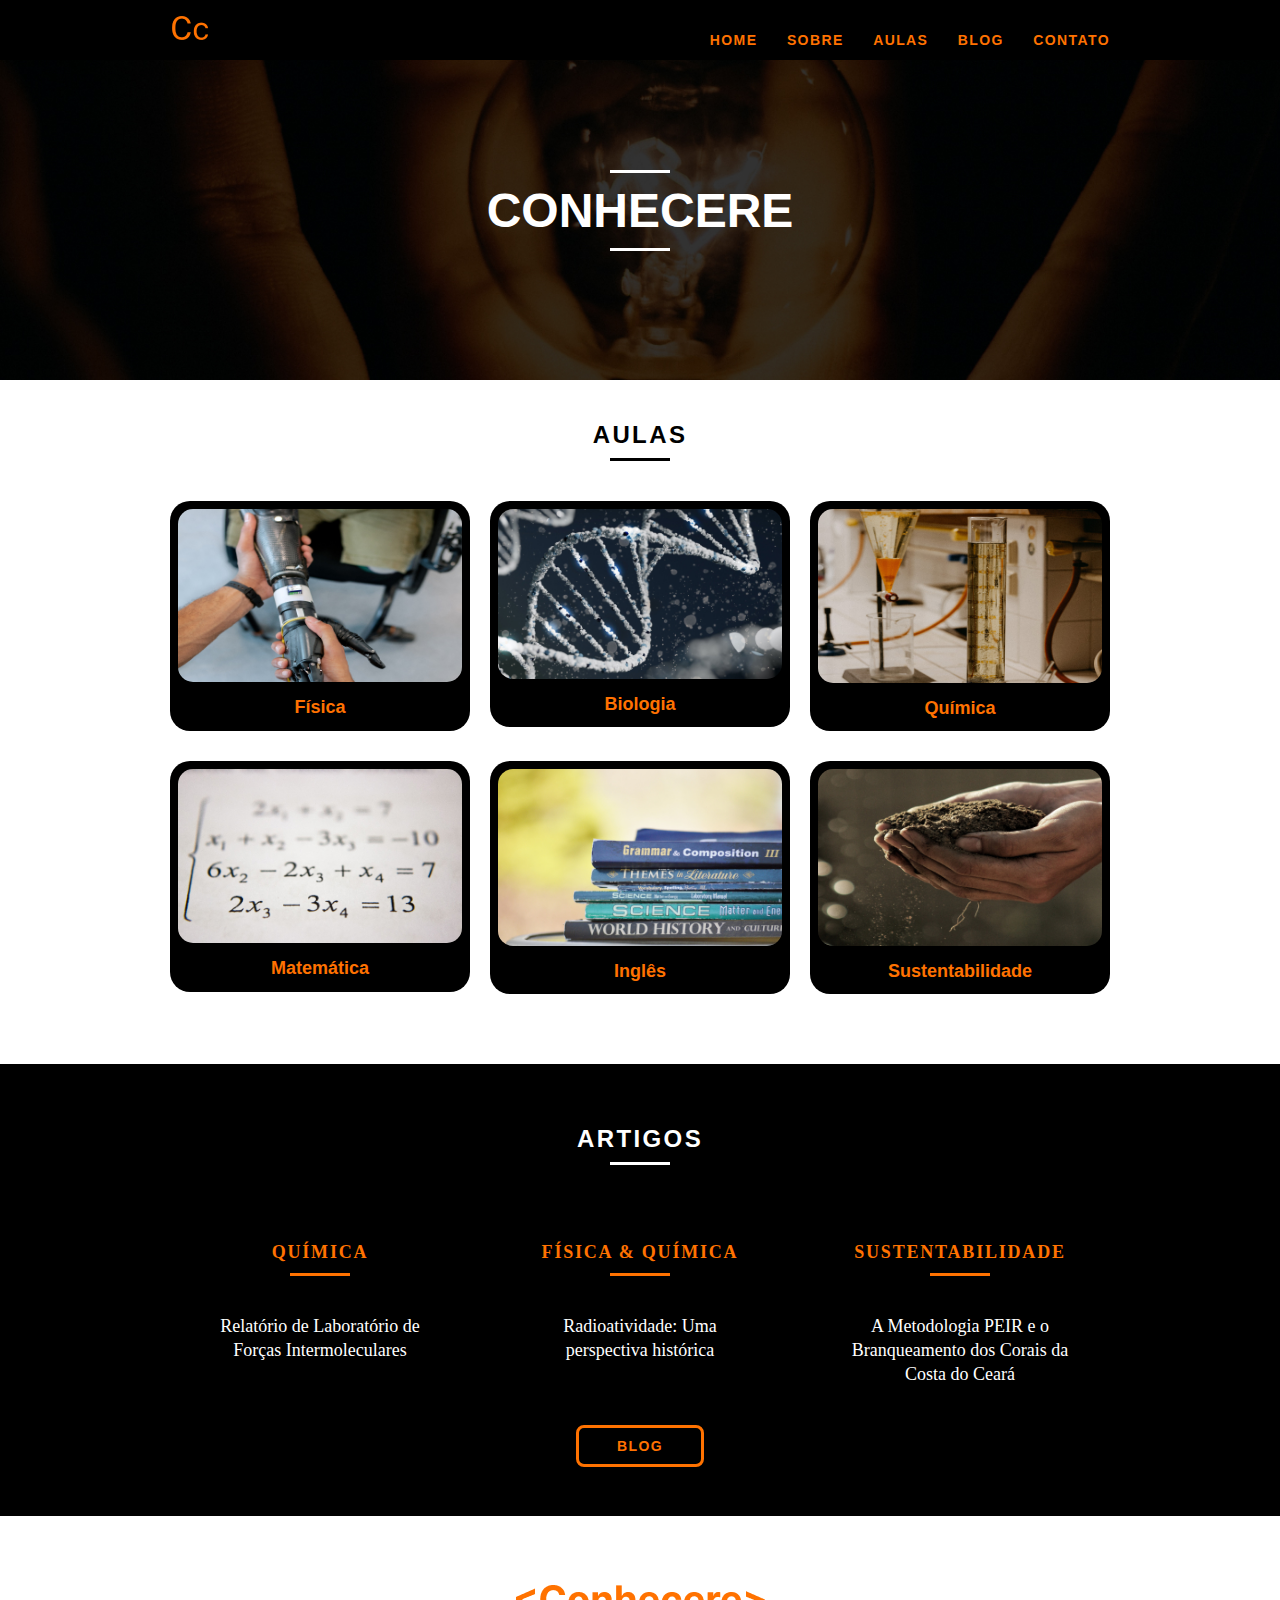
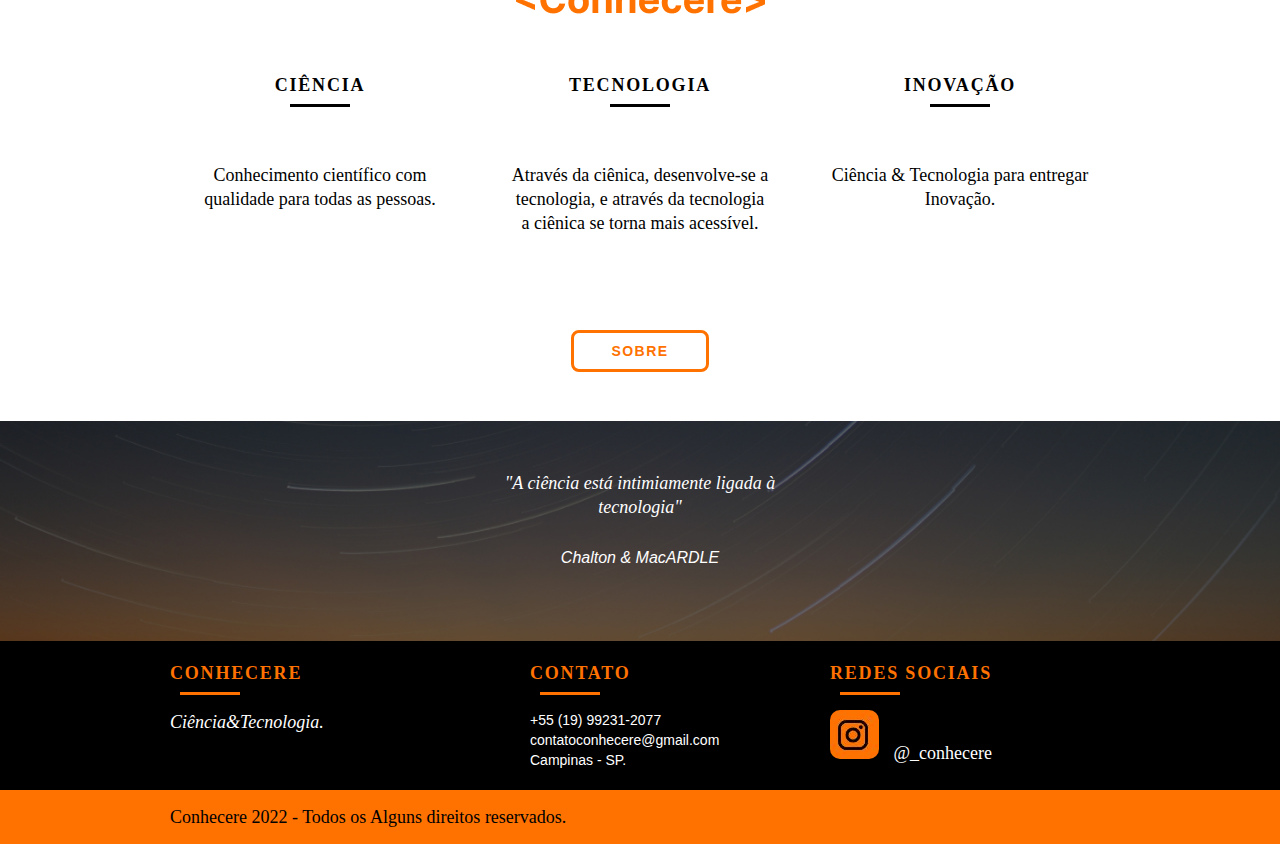
==== index.html @ f0193b40 "First Commit" ====
<!DOCTYPE html>
<html>
<html lang="pt-br">
<head>
	<meta charset="utf-8">
    <meta name="Conhecere" content="Conteúdos de Química, Física, Biologia, Matemática, Inglês e muito mais!">
    <meta name="description" content="website">    	<meta property="og:description" content="Tire suas dúvidas de Química, Física, Matemática e Aprenda Inglês em um mesmo lugar.">
    <meta property="og:url" content="conhecere.com">
      <meta property="og:image" content="./img/cr.jpg">
      <meta name="viewpor" content="width=device-width, initial-scale=1">
      <link rel="shortcut icon" href="./img/favicon.ico">
	<title>Conhecere</title>
	<link rel="stylesheet" href="css/normalize.css">
	<link rel="stylesheet" href="css/reset.css">
	<link rel="stylesheet" href="css/style.css">
</head>
</head>

<body>
	<header class="header">
		<div class="container"> 
			<a href="index.html" class="grid-4">
				<img src="img/conhecere.png" alt="Conhecere">
			</a>
			<nav class="grid-12 header_menu"> 				      
				<ul>
					<li><a href="index.html">Home</a></li>
					<li><a href="atualizar.html">Sobre</a></li>
					<li><a href="atualizar.html">Aulas</a></li>
					<li><a href="atualizar.html">blog</a></li>
					<li><a href="atualizar.html">Contato</a></li>
				</ul>
			</nav>
		</div>
	</header>

	<section class="introducao">
		<div class="container">
			<h1>Conhecere</h1>
		</div>
			</section>

<!--Inicia Aulas-->

			<section class="aulas container">
				<h2 class="subtitulo">Aulas</h2>
				<ul class="aulas_lista">
				

					<li class="grid-1-3">
						<div class="aulas_icone">
						<img src="img/fisica.jpg" alt="Fisica">
						<a href="atualizar.html" class="btn-aula">Física</a>
					</div>
						
					
					</li>

					<li class="grid-1-3">
						<div class="aulas_icone">
						<img src="img/biologia.jpg" alt="Biologia">
						<a href="atualizar.html" class="btn-aula">Biologia</a>
						</div>
					</li>

					<li class="grid-1-3">
						<div class="aulas_icone">
						<img src="img/quimica.jpg" alt="Quimica">
						<a href="atualizar.html" class="btn-aula">Química</a>
					</div>
					</li>
				
					<li class="grid-1-3">
						<div class="aulas_icone">
						<img src="img/matematica.jpg" alt="Matematica">
						<a href="atualizar.html" class="btn-aula">Matemática</a>
					</div>
					</li>

					<li class="grid-1-3">
						<div class="aulas_icone">
						<img src="img/ingles.jpg" alt="Ingles">
						<a href="atualizar.html" class="btn-aula">Inglês</a>
					</div>	
					</li>

					<li class="grid-1-3">
						<div class="aulas_icone">
						<img src="img/sustentabilidade.jpg" alt="Sustentabilidade">
						<a href="atualizar.html" class="btn-aula">Sustentabilidade</a>
					</div>
					</li>
				</ul>
			</section>

<!-- Fecha Aulas-->

	<section class="artigos"> 
		<div class="container">
			<h2 class="subtitulo">Artigos</h2>
			<ul class="artigos_lista">
				
					<li class="grid-1-3">
						<div class="artigos_icone">
							<h3>Química</h3>
									<p><a href="https://drive.google.com/file/d/1SBtRbY87yHNyfYC2bsRv8d3hVu6lrT_r/view?usp=sharing" target="_blank">Relatório de Laboratório de Forças Intermoleculares</a></p>
							</div>
						</li\>

						<li class="grid-1-3">
						<div class="artigos_icone">
							<h3>Física & Química</h3>
								<p><a href="https://drive.google.com/file/d/1nLQs4IrONdicDRmLP5IvhCKMa1oSMX0m/view?usp=sharing" target="_blank">Radioatividade: Uma perspectiva histórica</a></p>
									</div>
								</li>

						<li class="grid-1-3">
						<div class="artigos_icone">
							<h3>Sustentabilidade</h3>
								<p><a href="https://drive.google.com/file/d/13Q8-99rRXHRwCqIb20uBqFqEwuJpuQjk/view?usp=sharing" target="_blank">A Metodologia PEIR e o Branqueamento dos Corais da Costa do Ceará</a></p>
									</div>
										</li>
									</ul>
								</div>
						<div class="call">
					<a href="atualizar.html" class="btn">Blog</a>
				</div>
							</section>

		<!--Termina Blog-->


				<section class="conhecere container"> 
						<img src="img/conhecere-orange.png" alt="Conhecere">
						<ul class="conhecere-lista">
							<li class="grid-1-3">
								<h3>Ciência</h3>
								<p>Conhecimento científico com qualidade para todas as pessoas. </p>
								</li>
									<li class="grid-1-3">
										<h3>Tecnologia</h3>
										<p> Através da ciênica, desenvolve-se a tecnologia, e através da tecnologia a ciênica se torna mais acessível.</p>
								</li>
									<li class="grid-1-3">
										<h3>Inovação</h3>
										<p>Ciência & Tecnologia para entregar Inovação.<p/>
								</li>
						</ul>
						<div class="call">
					<a href="atualizar.html" class="btn btn-preto">Sobre</a>
				</div>
				</section>

				<section class="quebra">
					<blockquote class="quote-externo container">
						<p>"A ciência está intimiamente ligada à tecnologia"</p>
						<cite>Chalton & MacARDLE</cite>
					</blockquote> 
				</section>

			<footer>
				<div class="footer">
					<div class="container">

					<div class="grid-6 footer_conhecere">
						<h3>Conhecere</h3>
						<p>Ciência&Tecnologia.</p>
					</div>

					<div class="grid-5 footer_contato">
						<h3>Contato</h3>
						<ul>
							<li>+55 (19) 99231-2077</li>
							<li>contatoconhecere@gmail.com</li>
							<li>Campinas - SP.</li>
						</ul>
					</div>

					<div class="grid-4 footer_redes">
						<h3>Redes Sociais</h3>
							<ul>
								<li><a href="https://instagram.com/_conhecere?igshid=YmMyMTA2M2Y="  target="_blank"><img src="img/instagram.jpg"></a></li>
                                <li><p>@_conhecere</p></li>
						</ul>
				</div>
		</div>
	</div>

	<div class="copy">
			<div class="container">
				<p class="grid-16">Conhecere 2022 - Todos os Alguns direitos reservados.</p>
		</div>
	</footer>	

	
	
	</body>
</html>
---- css/style.css ----
/*Grid*/

*, *:before, *:after {
	-webkit-box-sizing: border-box; 
	-moz-box-sizing: border-box; 
	box-sizing: border-box;
  }
  
  .container {
	  width: 960px;
	  margin: 0 auto;
	  padding: 0px;
	  position: relative;
  }
  
  .container:after, .container:before {
	  content: " ";
	  display: table;
  }
  
  .container:after {
	  clear: both;
  }
  
  .grid-1, .grid-2, .grid-3, .grid-4, .grid-5, .grid-6, .grid-7, .grid-8, .grid-9, .grid-10, .grid-11, .grid-12, .grid-13, .grid-14, .grid-15, .grid-16, .grid-1-3 {
	  float: left;
	  margin-left: 10px;
	  margin-right: 10px;
  }
  
  .grid-1 	{width: 40px;}
  .grid-2 	{width: 100px;}
  .grid-3 	{width: 160px;}
  .grid-4 	{width: 220px;}
  .grid-5 	{width: 280px;}
  .grid-6 	{width: 340px;}
  .grid-7 	{width: 400px;}
  .grid-8 	{width: 460px;}
  .grid-9 	{width: 520px;}
  .grid-10 	{width: 580px;}
  .grid-11 	{width: 640px;}
  .grid-12 	{width: 700px;}
  .grid-13 	{width: 760px;}
  .grid-14 	{width: 820px;}
  .grid-15 	{width: 880px;}
  .grid-16 	{width: 940px;}
  .grid-1-3	{width: 300px;}
  
  @media only screen and (min-width: 788px) and (max-width: 979px) {
  
  
  
  .grid-1 	{width: 28px;}
  .grid-2 	{width: 76px;}
  .grid-3 	{width: 124px;}
  .grid-4 	{width: 172px;}
  .grid-5 	{width: 220px;}
  .grid-6 	{width: 268px;}
  .grid-7 	{width: 316px;}
  .grid-8 	{width: 364px;}
  .grid-9 	{width: 412px;}
  .grid-10 	{width: 460px;}
  .grid-11 	{width: 508px;}
  .grid-12 	{width: 556px;}
  .grid-13 	{width: 604px;}
  .grid-14 	{width: 652px;}
  
  .container {
	  width: 768px;
  }
  .grid-15 	{width: 700px;}
  .grid-16 	{width: 748px;}
  .grid-1-3	{width: 236px;}
  }
  
  @media only screen and (max-width: 787px) {
  
	  .container {
	  width: 300px;
  }
  
  
  .grid-1, .grid-2, .grid-3, .grid-4, .grid-5, .grid-6, .grid-7, .grid-8, .grid-9, .grid-10, .grid-11, .grid-12, .grid-13, .grid-14, .grid-15, .grid-16, .grid-1-3 {
	  width: 300px;
	  margin: 0 0 20px 0;
	  float: none;
  }
  
  }


/*Estilos gerais*/

body {
	font-family: Arial, Helvetica, sans-serif;
}

p {
	font-family: Georgia, "Times New Roman", serif;
	font-size: 18px;
	line-height: 24px;
	color: #fff;
}

img {
	display: block;
	max-width: 100%;
}


.btn {
	border:3px solid #ff7200;
	padding: 10px 38px;
	color: #ff7200;
	font-size: 14px;
	line-height: 20px;
	text-transform: uppercase;
	font-weight: bold;
	letter-spacing: .1em;
	margin-top: 50px;
	border-radius: 8px;
}

.btn:hover {
	color:#fff;
	border-color: #fff;
}

.btn.btn-preto:hover {
	color:#000;
	border-color:#000;
}

.subtitulo {
	font-size: 24px;
	line-height: 30px;
	font-weight: bold;
	letter-spacing: .1em;
	color:#000;
	text-transform: uppercase;
	text-align: center;
	margin-bottom: 40px;
}

.subtitulo:after {
	content: "";
	display: block;
	width: 60px;
	height: 3px;
	background: #000;
	margin: 8px auto;
}

.artigos_icone a:hover {
	color:#000;
}

.subtitulo-interno {
	font-size: 18px;
	line-height: 25px;
	font-weight: bold;
	letter-spacing: .1em;
	color:#000;
	text-transform: uppercase;
	}

.subtitulo-interno:after {
	content: "";
	display: block;
	width: 60px;
	height: 3px;
	background: #000;
	margin-top: 8px;
	margin-bottom: 8px;
	text-align: center; 
}


/*Header*/

.header {
	position: fixed;
	top:0 auto;
	width: 100%;
	background:#000;
	padding: 10px 0;
	z-index: 10;
}

.header_menu {
	text-align: right;

}

.header_menu ul li {
	display: inline-block;
	margin-left: 25px;
	margin-top: 20px;

}

.header_menu ul li a {
	color: #ff7200;
	font-weight: bold;
	text-transform: uppercase;
	letter-spacing: .1em;
	font-size: 14px;
	line-height: 20px;
	padding: 10px 0 
}

.header_menu ul li a:hover {
	color: #fff;
}

.header_menu ul li a.menu_ativo {
	color: #fff;
}

/*Introdução*/
.introducao {
	width: 100%;
	height: 380px;
	background: url("../img/bg.jpg") no-repeat center;
	background-size: cover;
	text-align: center;
	padding-top: 120px;
}

.introducao h1 {
	font-size: 48px;
	color: #fff;
	font-weight: bold;
	text-transform: uppercase;
	margin-top: 50px;
	margin-bottom: 20px;
}


.introducao h1:before, .introducao h1:after, .introducao-atualizar h1:after {
	content: "";
	display: block;
	width: 60px;
	height: 3px;
	background: #fff;
	margin: 10px auto;
}



/*Introdução Interna*/

.introducao_interna {
	width: 100%;
	height: 300px;
	background-size:cover;
	padding-top: 100px;
}


.introducao_interna h1 {
	font-size: 24px;
	font-weight: bold;
	text-transform: uppercase;
	margin-top: 20px;	
	text-align: center;
	color: #000;
}

.introducao_interna h1:after {
	content: "";
	display: block;
	width: 60px;
	height: 3px;
	background: #000;
	margin: 8px auto;
}

.introducao_interna p{
	color:#000;
	text-align: center;
	font-size: 16px;
	margin-top: 18px;
	font-style: italic;
}


	/*Aulas*/

	.aulas {
		padding: 40px 0;
	}

.aulas img {
	border-radius: 15px;
	margin-bottom: 15px;
}



.aulas_lista li {
	background: #000;
	text-align: center;
	padding: 8px;
	margin-bottom:30px;
	border-radius: 20px;
	
}
.btn-aula {
		font-family: Arial, Helvetica, sans-serif;
		font-size: 18px;
		font-weight: bold;
		color: #ff7200;
		
}

.btn-aula:hover {
	color:#fff;
}

.aulas_icone {
	background: #000;
	padding-bottom: 5px;
}

.aulas_lista h1 {
color:#ff7200;
font-weight: bold;
font-size: 18px;
line-height: 25px;
text-transform: uppercase;
letter-spacing: .1em;
}


.aulas_lista h1:after {
	content: "";
	display: block;
	width: 60px;
	height: 3px;
	background: #fff;
	margin: 8px auto;
}



.call {
	padding-top: 10px;
	text-align: center;
	clear:both;
}




	/*Artigos*/

.artigos {
		padding: 60px 0;
	}
.artigos_lista li {
	background: #000;
	text-align: center;
}
.artigos_lista li p {
	color:#ff7200; /*Laranja*/
	padding:10px 20px 20px 20px; 
}

.artigos_icone {
	background: #fff;
	padding: 20px;
	}


/*Títlo da seção*/
.artigos_lista li h3 {
color:#ff7200; /*Laranja*/
font-weight: bold;
font-size: 18px;
line-height: 25px;
text-transform: uppercase;
letter-spacing: .1em;
margin-top: 15px;
}

.artigos h2{
	color:#fff; /*Laranja*/;
}

.artigos h2:after {
	content: "";
	display: block;
	width: 60px;
	height: 3px;
	background: #fff; /*Laranja*/;
	margin: 8px auto;
}

.artigos_lista a {
	color:#fff;
}

.artigos_lista a:hover {
	color: #ff7200; /*Laranja*/;
}

.artigos_lista li h3:after {
	content: "";
	display: block;
	width: 60px;
	height: 3px;
	background: #ff7200; /*Laranja*/;
	margin: 8px auto;
} 

.artigos, .artigos_icone {
	background-color: #000;
}
.artigos .call p {
	color:#fff;
}

/*Sobre*/

.conhecere {
background: #fff;
padding: 60px 0;
}

.conhecere img {
margin: 0 auto;
padding-bottom: 30px;
}
 
.conhecere-lista p {
	color: #000;
	text-align: center;
	padding-bottom: 40px;
	margin: 20px;
}

.conhecere_lista li {
text-align: center;
padding: 0 40px;
font-weight: bold;
font-size: 18px;
line-height: 25px;
text-transform: uppercase;
letter-spacing: .1em;
margin-top: 15px;
}

.conhecere h3 {
text-align: center;
font-weight: bold;
font-size: 18px;
line-height: 25px;
text-transform: uppercase;
letter-spacing: .1em;
margin-top: 15px;
margin-bottom: 30px;
}


.conhecere h3:after {
	content: "";
	display: block;
	width: 60px;
	height: 3px;
	background: #000;
	margin: 6px auto;
}

/**Quebra*/

.quebra {
	background: url("../img/quebra.jpg") no-repeat center;
	height: 220px;
	background-size: cover;
	text-align: center;
	padding-top: 20px;
}

.quebra .quote-externo{
	max-width: 400px;
	color:#fff;
}

.quote-externo p {
	padding: 30px;
	color: #fff;
	font-style: italic;

}

/*Footer*/

.footer {
width: 100%;
background: #000; 
color:#fff;
padding: 20px 0;
}

.footer h3 {
font-size: 18px;
line-height: 25px;
color: #ff7200; /*Laranja*/
text-transform: uppercase;
letter-spacing: .1em;
font-weight: bold;
padding-bottom: 15px;

}

.footer h3:after {
content: "";
display: block;
width: 60px;
height: 3px;
background: #ff7200; /*Laranja*/
margin: 6px 10px 0;
}

.footer_conhecere p {
	font-style: italic;
	padding-right: 40px;
}

.footer_contato ul li{
	font-size: 14px;
	line-height: 20px;
	font-family: Arial, Helvetica, sans-serif;
}

.footer_redes ul li {
	display: inline-block;
	padding-right: 10px;
}

.footer_redes img {
	border-radius: 10px;
}

.footer_redes ul li:hover {
	color:#000;
}

.copy {
	width: 100%;
	background: #ff7200; /*Laranja*/
	padding: 15px 0;
}

.copy p {
	color: #000;
}

/*Atualizar*/

.introducao-atualizar {
	width: 100%;
	height: 220px;
	background: url("../img/bg-2.jpg") no-repeat center;
	background-size: cover;
	text-align: center;
	padding-top: 120px;
	color: #fff;
}
.introducao-atualizar h1 {
	font-size: 35px;
	font-family: Arial, Helvetica, sans-serif;
	font-weight: bold;
	text-transform: uppercase;
	padding-bottom:40px;

}

.atualizar h2, h3 {
	font-size: 22px;
	font-family: Georgia, "Times New Roman", serif;

	padding-bottom: 20px;


}
.atualizar {
	padding: 40px 0;
}

/*Responsivo*/

/*Estilo para tablets*/
@media only screen and (min-width: 788px) and (max-width: 979px) {

	/*Qualidade Home*/
	
	/*Footer*/
	
	.footer_redes ul li {
		display: inline-block;
		padding-right: 5px;
	}
	
	.introducao h1 {
		font-size: 36px;
	}
	}
	
	/*Estilo para Smartphones*/
	@media only screen and (max-width: 787px) {
	
	.introducao h1 {
		font-size: 36px;
	}
	
	.header {
		position: relative;
		padding-bottom: 0px;
	}
	
	.header img {
		margin: 0 auto 20px auto;
	}
	
	.header_menu {
		text-align: center;
	}
	
	.header_menu ul li {
		margin: 0;
	}
	
	.header_menu ul li a {
		border: 2px solid #000;
		width: 140px;
		display: block;
		font-weight: bold;
		float: left;
		text-transform: uppercase;
		letter-spacing: .1em;
		font-size: 14px;
		line-height: 20px;
	}
	
	.header_menu ul li a:hover {
		border-color:#fff;
	}
	
	.header_menu ul li a.menu_ativo {
		border-color: #fff;
	}
	
	
	.btn {
		padding: 10px 38px;
		margin-bottom: 50px;
	}
	
	
	/*Introdução*/
	.introducao {
		margin-top: 0px;
		padding-top: 20px;
	}
	
	.atualizar h2, h3, p {
		text-align: center;
		}
	
	
	
	}
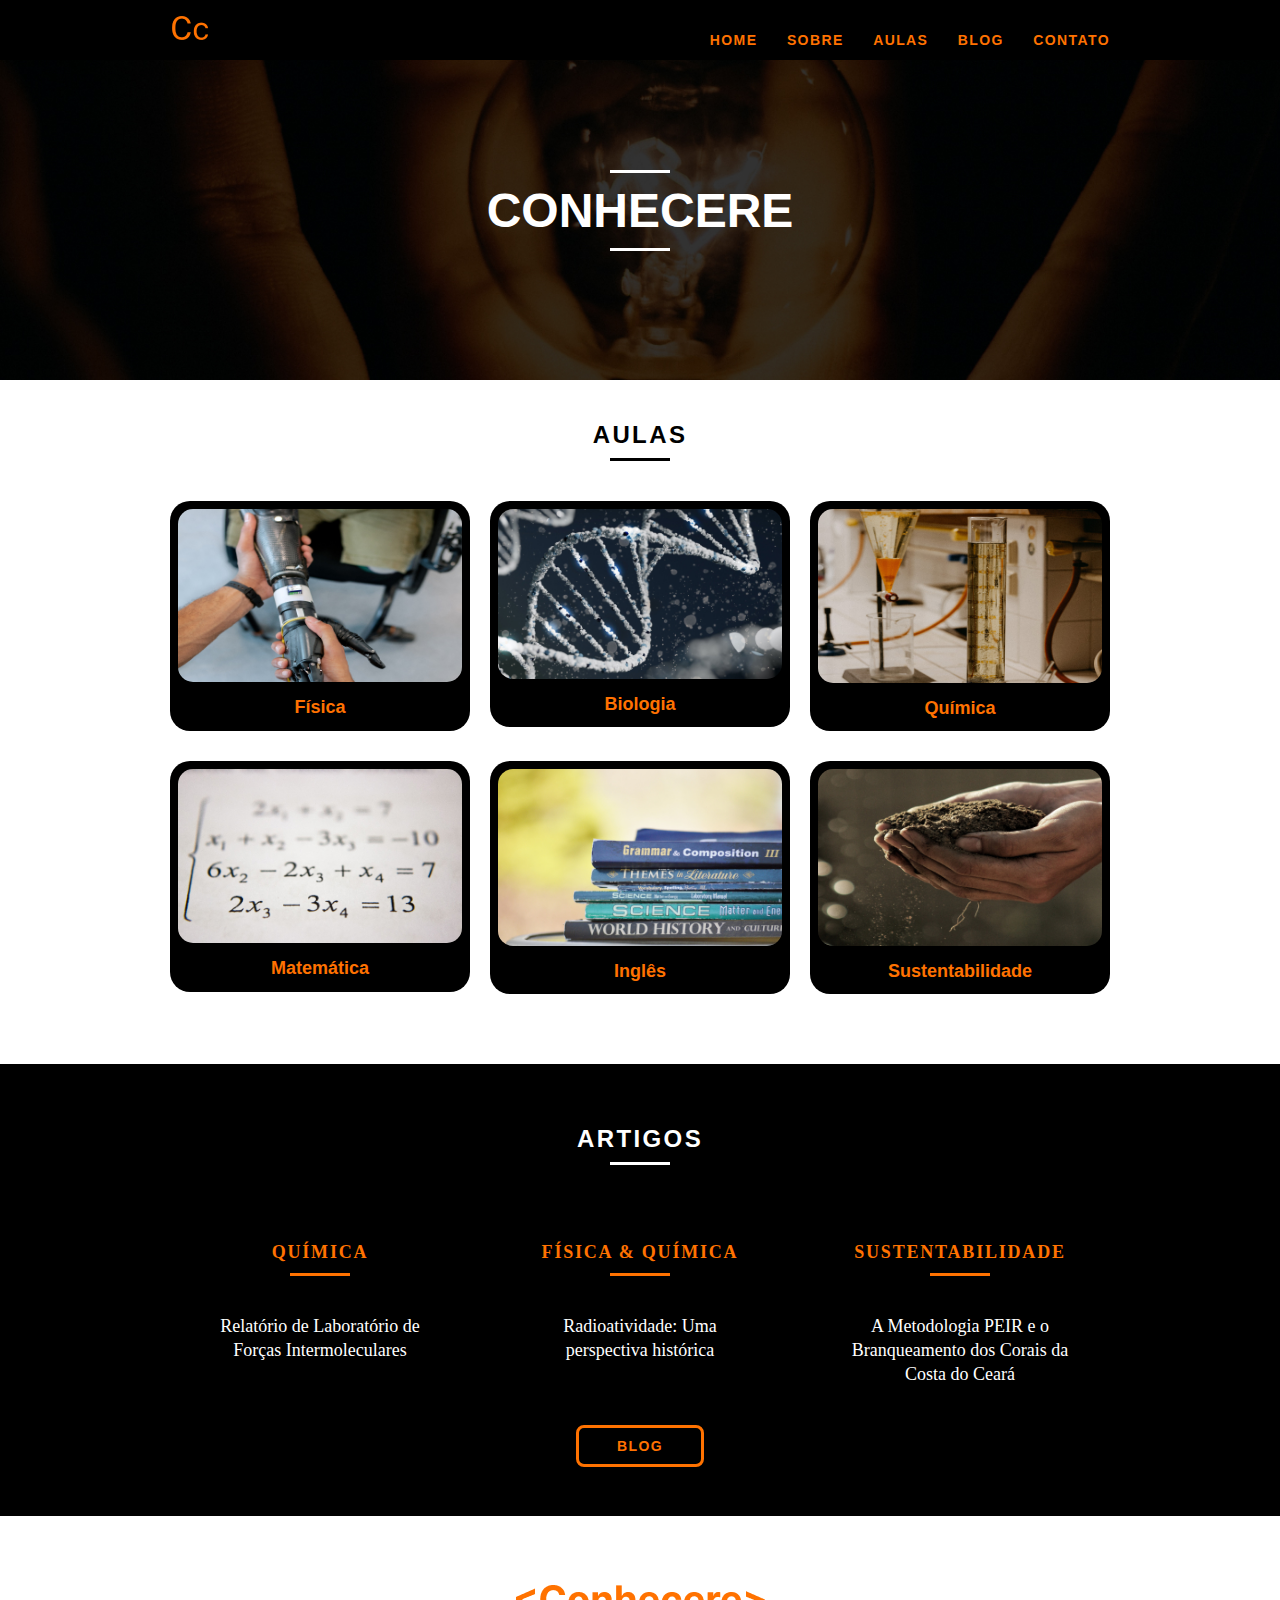
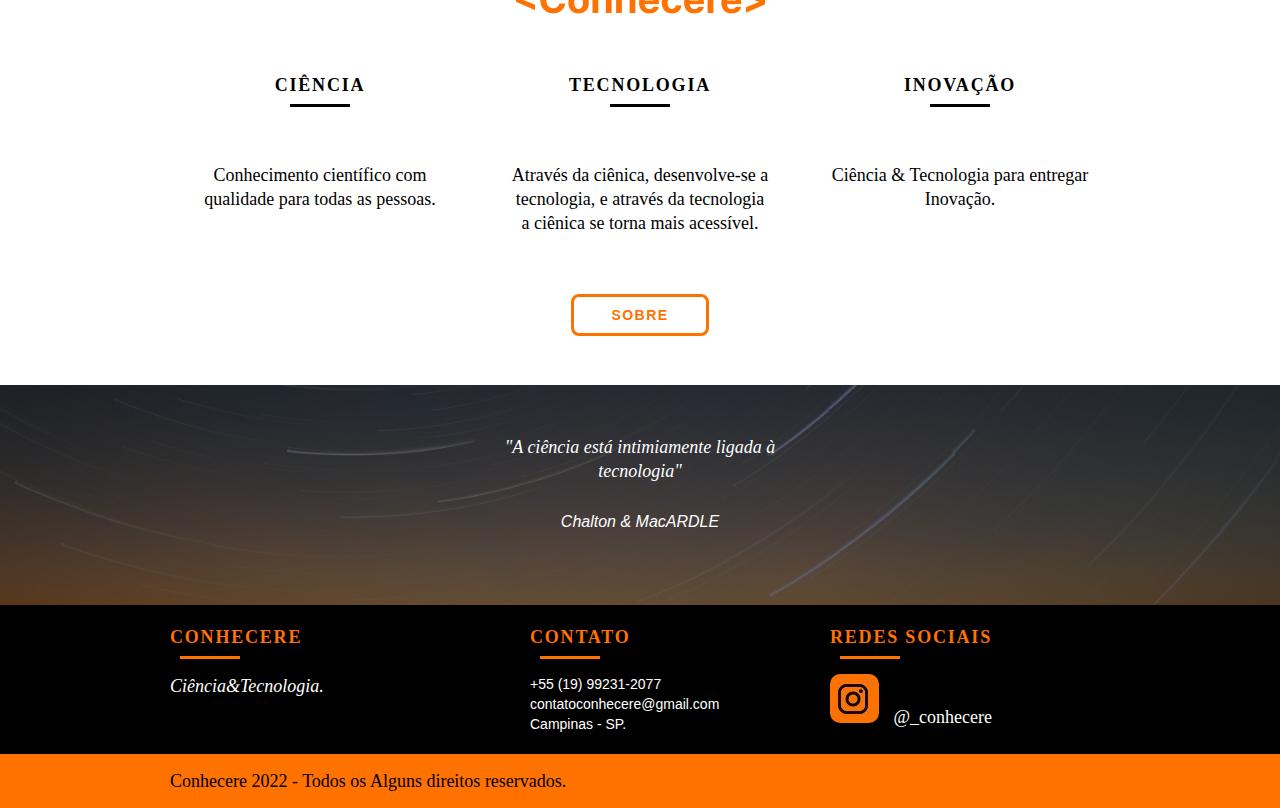
==== commit 14171f64: "💄 Updates the Header" ====
--- a/index.html
+++ b/index.html
@@ -1,28 +1,30 @@
 <!DOCTYPE html>
 <html>
 <html lang="pt-br">
+
 <head>
+	<title>Conhecere</title>
+
 	<meta charset="utf-8">
-    <meta name="Conhecere" content="Conteúdos de Química, Física, Biologia, Matemática, Inglês e muito mais!">
-    <meta name="description" content="website">    	<meta property="og:description" content="Tire suas dúvidas de Química, Física, Matemática e Aprenda Inglês em um mesmo lugar.">
-    <meta property="og:url" content="conhecere.com">
-      <meta property="og:image" content="./img/cr.jpg">
-      <meta name="viewpor" content="width=device-width, initial-scale=1">
-      <link rel="shortcut icon" href="./img/favicon.ico">
-	<title>Conhecere</title>
+	<meta name="Conhecere" content="">
+	<meta name="description" content="websConteúdos de Química, Física, Biologia, Matemática, Inglês e muito mais!ite">
+	<meta property="og:description" content="Tire suas dúvidas de Química, Física, Matemática e Aprenda Inglês em um mesmo lugar.">
+	<meta property="og:url" content="conhecere.com">
+	<meta property="og:image" content="./img/cr.jpg">
+	<meta name="viewport" content="width=device-width, initial-scale=1.0">
+	<link rel="shortcut icon" href="./img/favicon.ico">
 	<link rel="stylesheet" href="css/normalize.css">
 	<link rel="stylesheet" href="css/reset.css">
 	<link rel="stylesheet" href="css/style.css">
 </head>
-</head>
 
 <body>
 	<header class="header">
-		<div class="container"> 
+		<div class="container">
 			<a href="index.html" class="grid-4">
 				<img src="img/conhecere.png" alt="Conhecere">
 			</a>
-			<nav class="grid-12 header_menu"> 				      
+			<nav class="grid-12 header_menu">
 				<ul>
 					<li><a href="index.html">Home</a></li>
 					<li><a href="atualizar.html">Sobre</a></li>
@@ -38,161 +40,164 @@
 		<div class="container">
 			<h1>Conhecere</h1>
 		</div>
-			</section>
-
-<!--Inicia Aulas-->
-
-			<section class="aulas container">
-				<h2 class="subtitulo">Aulas</h2>
-				<ul class="aulas_lista">
-				
-
-					<li class="grid-1-3">
-						<div class="aulas_icone">
-						<img src="img/fisica.jpg" alt="Fisica">
-						<a href="atualizar.html" class="btn-aula">Física</a>
-					</div>
-						
-					
-					</li>
-
-					<li class="grid-1-3">
-						<div class="aulas_icone">
-						<img src="img/biologia.jpg" alt="Biologia">
-						<a href="atualizar.html" class="btn-aula">Biologia</a>
-						</div>
-					</li>
-
-					<li class="grid-1-3">
-						<div class="aulas_icone">
-						<img src="img/quimica.jpg" alt="Quimica">
-						<a href="atualizar.html" class="btn-aula">Química</a>
-					</div>
-					</li>
-				
-					<li class="grid-1-3">
-						<div class="aulas_icone">
-						<img src="img/matematica.jpg" alt="Matematica">
-						<a href="atualizar.html" class="btn-aula">Matemática</a>
-					</div>
-					</li>
-
-					<li class="grid-1-3">
-						<div class="aulas_icone">
-						<img src="img/ingles.jpg" alt="Ingles">
-						<a href="atualizar.html" class="btn-aula">Inglês</a>
-					</div>	
-					</li>
-
-					<li class="grid-1-3">
-						<div class="aulas_icone">
-						<img src="img/sustentabilidade.jpg" alt="Sustentabilidade">
-						<a href="atualizar.html" class="btn-aula">Sustentabilidade</a>
-					</div>
-					</li>
-				</ul>
-			</section>
-
-<!-- Fecha Aulas-->
-
-	<section class="artigos"> 
+	</section>
+
+	<!--Inicia Aulas-->
+
+	<section class="aulas container">
+		<h2 class="subtitulo">Aulas</h2>
+		<ul class="aulas_lista">
+
+
+			<li class="grid-1-3">
+				<div class="aulas_icone">
+					<img src="img/fisica.jpg" alt="Fisica">
+					<a href="atualizar.html" class="btn-aula">Física</a>
+				</div>
+
+
+			</li>
+
+			<li class="grid-1-3">
+				<div class="aulas_icone">
+					<img src="img/biologia.jpg" alt="Biologia">
+					<a href="atualizar.html" class="btn-aula">Biologia</a>
+				</div>
+			</li>
+
+			<li class="grid-1-3">
+				<div class="aulas_icone">
+					<img src="img/quimica.jpg" alt="Quimica">
+					<a href="atualizar.html" class="btn-aula">Química</a>
+				</div>
+			</li>
+
+			<li class="grid-1-3">
+				<div class="aulas_icone">
+					<img src="img/matematica.jpg" alt="Matematica">
+					<a href="atualizar.html" class="btn-aula">Matemática</a>
+				</div>
+			</li>
+
+			<li class="grid-1-3">
+				<div class="aulas_icone">
+					<img src="img/ingles.jpg" alt="Ingles">
+					<a href="atualizar.html" class="btn-aula">Inglês</a>
+				</div>
+			</li>
+
+			<li class="grid-1-3">
+				<div class="aulas_icone">
+					<img src="img/sustentabilidade.jpg" alt="Sustentabilidade">
+					<a href="atualizar.html" class="btn-aula">Sustentabilidade</a>
+				</div>
+			</li>
+		</ul>
+	</section>
+
+	<!-- Fecha Aulas-->
+
+	<section class="artigos">
 		<div class="container">
 			<h2 class="subtitulo">Artigos</h2>
 			<ul class="artigos_lista">
-				
-					<li class="grid-1-3">
-						<div class="artigos_icone">
-							<h3>Química</h3>
-									<p><a href="https://drive.google.com/file/d/1SBtRbY87yHNyfYC2bsRv8d3hVu6lrT_r/view?usp=sharing" target="_blank">Relatório de Laboratório de Forças Intermoleculares</a></p>
-							</div>
-						</li\>
-
-						<li class="grid-1-3">
-						<div class="artigos_icone">
-							<h3>Física & Química</h3>
-								<p><a href="https://drive.google.com/file/d/1nLQs4IrONdicDRmLP5IvhCKMa1oSMX0m/view?usp=sharing" target="_blank">Radioatividade: Uma perspectiva histórica</a></p>
-									</div>
-								</li>
-
-						<li class="grid-1-3">
-						<div class="artigos_icone">
-							<h3>Sustentabilidade</h3>
-								<p><a href="https://drive.google.com/file/d/13Q8-99rRXHRwCqIb20uBqFqEwuJpuQjk/view?usp=sharing" target="_blank">A Metodologia PEIR e o Branqueamento dos Corais da Costa do Ceará</a></p>
-									</div>
-										</li>
-									</ul>
-								</div>
-						<div class="call">
-					<a href="atualizar.html" class="btn">Blog</a>
-				</div>
-							</section>
-
-		<!--Termina Blog-->
-
-
-				<section class="conhecere container"> 
-						<img src="img/conhecere-orange.png" alt="Conhecere">
-						<ul class="conhecere-lista">
-							<li class="grid-1-3">
-								<h3>Ciência</h3>
-								<p>Conhecimento científico com qualidade para todas as pessoas. </p>
-								</li>
-									<li class="grid-1-3">
-										<h3>Tecnologia</h3>
-										<p> Através da ciênica, desenvolve-se a tecnologia, e através da tecnologia a ciênica se torna mais acessível.</p>
-								</li>
-									<li class="grid-1-3">
-										<h3>Inovação</h3>
-										<p>Ciência & Tecnologia para entregar Inovação.<p/>
-								</li>
-						</ul>
-						<div class="call">
-					<a href="atualizar.html" class="btn btn-preto">Sobre</a>
-				</div>
-				</section>
-
-				<section class="quebra">
-					<blockquote class="quote-externo container">
-						<p>"A ciência está intimiamente ligada à tecnologia"</p>
-						<cite>Chalton & MacARDLE</cite>
-					</blockquote> 
-				</section>
-
-			<footer>
-				<div class="footer">
-					<div class="container">
-
-					<div class="grid-6 footer_conhecere">
-						<h3>Conhecere</h3>
-						<p>Ciência&Tecnologia.</p>
+
+				<li class="grid-1-3">
+					<div class="artigos_icone">
+						<h3>Química</h3>
+						<p><a href="https://drive.google.com/file/d/1SBtRbY87yHNyfYC2bsRv8d3hVu6lrT_r/view?usp=sharing" target="_blank">Relatório de Laboratório de Forças Intermoleculares</a></p>
 					</div>
-
-					<div class="grid-5 footer_contato">
-						<h3>Contato</h3>
-						<ul>
-							<li>+55 (19) 99231-2077</li>
-							<li>contatoconhecere@gmail.com</li>
-							<li>Campinas - SP.</li>
-						</ul>
+					</li\>
+
+				<li class="grid-1-3">
+					<div class="artigos_icone">
+						<h3>Física & Química</h3>
+						<p><a href="https://drive.google.com/file/d/1nLQs4IrONdicDRmLP5IvhCKMa1oSMX0m/view?usp=sharing" target="_blank">Radioatividade: Uma perspectiva histórica</a></p>
 					</div>
-
-					<div class="grid-4 footer_redes">
-						<h3>Redes Sociais</h3>
-							<ul>
-								<li><a href="https://instagram.com/_conhecere?igshid=YmMyMTA2M2Y="  target="_blank"><img src="img/instagram.jpg"></a></li>
-                                <li><p>@_conhecere</p></li>
-						</ul>
-				</div>
-		</div>
-	</div>
-
-	<div class="copy">
+				</li>
+
+				<li class="grid-1-3">
+					<div class="artigos_icone">
+						<h3>Sustentabilidade</h3>
+						<p><a href="https://drive.google.com/file/d/13Q8-99rRXHRwCqIb20uBqFqEwuJpuQjk/view?usp=sharing" target="_blank">A Metodologia PEIR e o Branqueamento dos Corais da Costa do Ceará</a></p>
+					</div>
+				</li>
+			</ul>
+		</div>
+		<div class="call">
+			<a href="atualizar.html" class="btn">Blog</a>
+		</div>
+	</section>
+
+	<!--Termina Blog-->
+
+
+	<section class="conhecere container">
+		<img src="img/conhecere-orange.png" alt="Conhecere">
+		<ul class="conhecere-lista">
+			<li class="grid-1-3">
+				<h3>Ciência</h3>
+				<p>Conhecimento científico com qualidade para todas as pessoas. </p>
+			</li>
+			<li class="grid-1-3">
+				<h3>Tecnologia</h3>
+				<p> Através da ciênica, desenvolve-se a tecnologia, e através da tecnologia a ciênica se torna mais acessível.</p>
+			</li>
+			<li class="grid-1-3">
+				<h3>Inovação</h3>
+				<p>Ciência & Tecnologia para entregar Inovação.</p>
+			</li>
+		</ul>
+		<div class="call">
+			<a href="atualizar.html" class="btn btn-preto">Sobre</a>
+		</div>
+	</section>
+
+	<section class="quebra">
+		<blockquote class="quote-externo container">
+			<p>"A ciência está intimiamente ligada à tecnologia"</p>
+			<cite>Chalton & MacARDLE</cite>
+		</blockquote>
+	</section>
+
+	<footer>
+		<div class="footer">
+			<div class="container">
+
+				<div class="grid-6 footer_conhecere">
+					<h3>Conhecere</h3>
+					<p>Ciência&Tecnologia.</p>
+				</div>
+
+				<div class="grid-5 footer_contato">
+					<h3>Contato</h3>
+					<ul>
+						<li>+55 (19) 99231-2077</li>
+						<li>contatoconhecere@gmail.com</li>
+						<li>Campinas - SP.</li>
+					</ul>
+				</div>
+
+				<div class="grid-4 footer_redes">
+					<h3>Redes Sociais</h3>
+					<ul>
+						<li><a href="https://instagram.com/_conhecere?igshid=YmMyMTA2M2Y=" target="_blank"><img src="img/instagram.jpg"></a></li>
+						<li>
+							<p>@_conhecere</p>
+						</li>
+					</ul>
+				</div>
+			</div>
+		</div>
+
+		<div class="copy">
 			<div class="container">
 				<p class="grid-16">Conhecere 2022 - Todos os Alguns direitos reservados.</p>
-		</div>
-	</footer>	
-
-	
-	
-	</body>
-</html>
+			</div>
+	</footer>
+
+
+
+</body>
+
+</html>